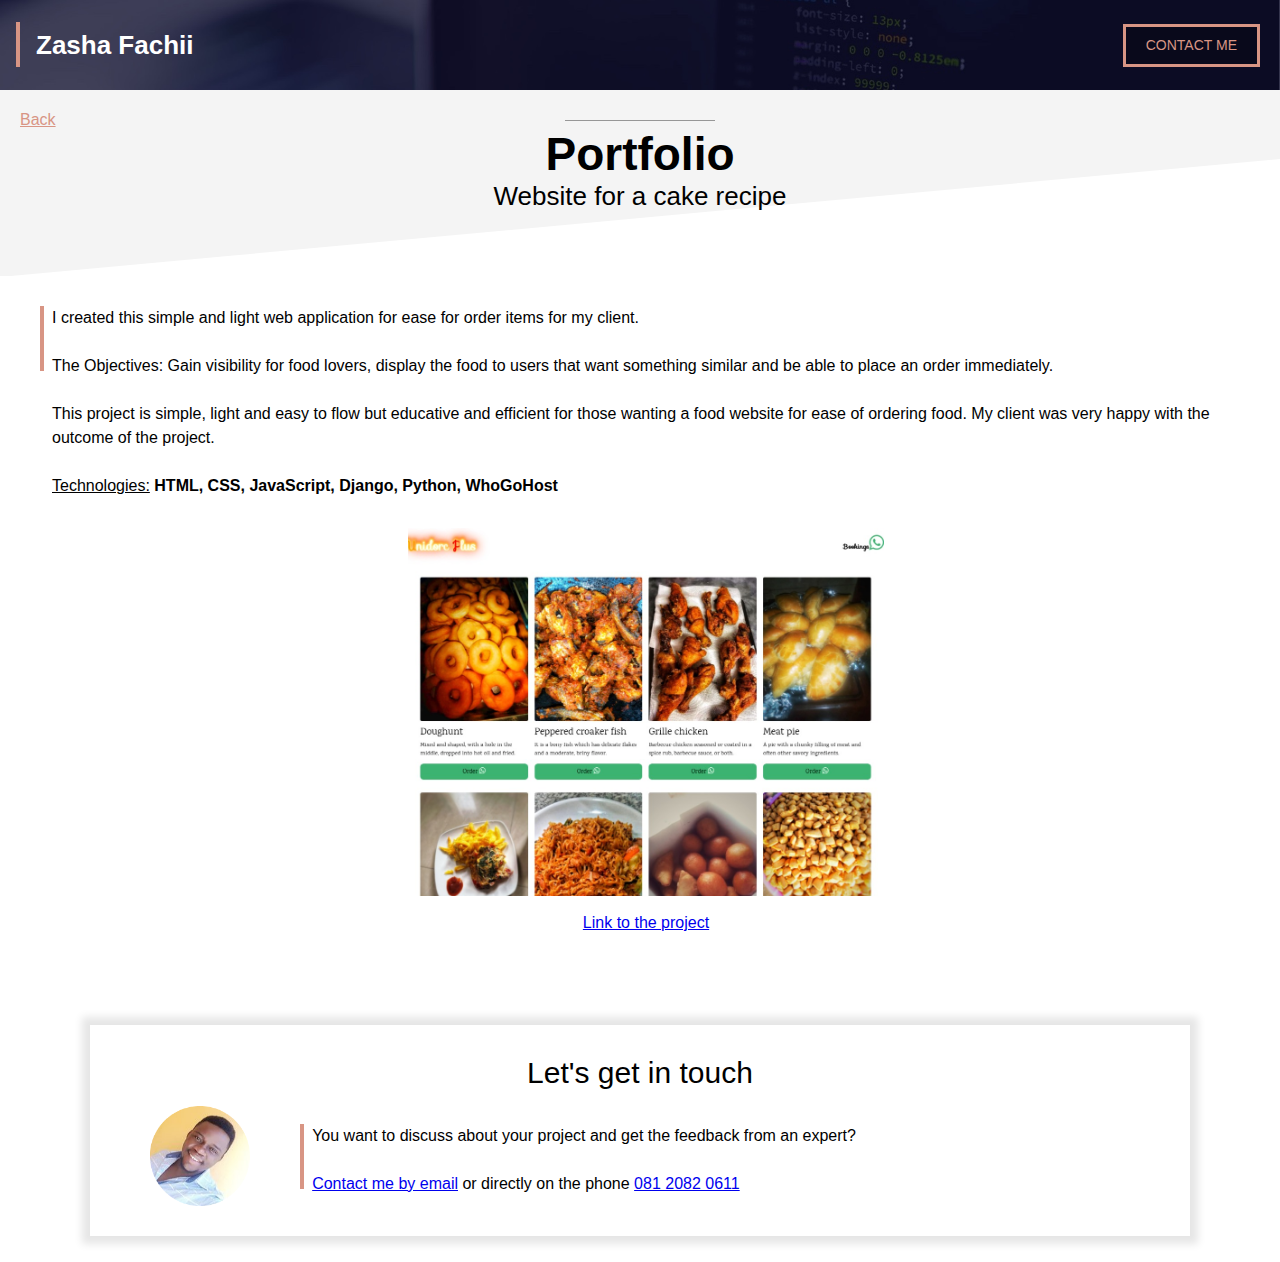
==== cake_portfolio.html @ 6f10feb7 "Add files via upload" ====
<!DOCTYPE html>
<html lang="en">

<head>
    <meta charset="UTF-8">
    <meta http-equiv="X-UA-Compatible" content="IE=edge">
    <meta name="viewport" content="width=device-width, initial-scale=1.0">
    <title>Cake Website</title>
    <link rel="stylesheet" href="style.css">
</head>
<!-- HEADER -->
<div class="portfolio-header">
    <div class="text-with-border-line" style="margin-left: 16px; margin-top: 22px; height: 45px;">
        <p class="portfolio-header-title">
            Zasha Fachii
        </p>
    </div>

    <a class="contact-button contact-button-portfolio" href="mailto:zashafachii@gmail.com?subject=Contact%20me%20on%20the%20project"
    >CONTACT ME</a>
</div>

<!-- GRAY SECTION TITLES -->
<div class="section gray-section-1" style="padding-top: 18px;">
    <a class="portfolio-back" href="index.html">Back</a>
    <div class="separator" style="margin-top: -12px;"></div>
    <h1 class="portfolio">Portfolio</h1>
    <h2 class="portfolio">Website for a cake recipe</h2>
</div>

<!-- CONTENT SECTION -->
<div class="section">
    <div class="text-with-border-line">
        <p>
            I created this simple and light web application for ease for order items for my client.
            <br><br>
            The Objectives: Gain visibility for food lovers, display the food to users that want something similar and be able to place an order immediately.
            <br><br>
            This project is simple, light and easy to flow but educative and efficient for those wanting a food website for ease of ordering food. My client was very happy with the outcome of the project.
            <br><br>
            <u>Technologies:</u> <b> HTML, CSS, JavaScript, Django, Python, WhoGoHost</b>
        </p>
        <div style="text-align: center; margin-top: 30px;">
            <a href="http://uasales.pythonanywhere.com/home/UAsales/static/site/index.html">
                <img class="portfolio" src="Web capture_8-3-2022_83440_unidorc-plus.com.ng.jpeg" alt=""></a>
            <a style="display: block; margin-top:8px;" href="http://unidorc-plus.com.ng/">Link to the project</a>
        </div>
    </div>
</div>

<!-- FRAME -->
 <iframe src="contact-frame.html" scrolling="no"></iframe>

</body>
</html>
---- style.css ----
* {
  box-sizing: border-box;
}

:root {
    --color1: #D89584;
    --color2: #F4F4F4;
  }

  body {
    margin: 0;
    font-family: Arial;
    line-height: 1.5;
  }

  iframe {
    width: 100%;
    border: none;
    height: 290px;
  }

  div.cover {
    background: url(cover_overlay.png) no-repeat center/100% 100%, url(header.jpg) no-repeat center/cover;
    height: 360px;
    position: relative;
  }

  img.cover-profile {
    height: 120px;
    position: relative;
    left: 50%;
    margin-left: -50px;
    margin-top: 50px;
  }

  h1 {
    color: white;
    text-align: center;
    font-size: 42px;
    margin-top: 7px;
    margin-bottom: 0px;
  }

  div.cover p {
    color: lightgray;
    text-align: center;
    font-size: 14px;
    margin-top: 8px;
  }

  div.cover-contact {
    position: absolute;
    top: 20px;
    left: 10px;
    border-left: 4px solid var(--color1);
    padding-left: 10px;
  }

  div.cover-contact a {
    display: block;
    color: white;
    font-size: 14px;
  }

  div.cover-contact a:first-child {
    margin-bottom: 15px;
  }

  a.contact-button {
    color: var(--color1);
    border: 3px solid var(--color1);
    padding: 8px 20px;
    text-decoration: none;
    display: inline-block;
    margin-top: 20px;
    background-color: #00000040;
    font-size: 14px;
  }

  a.contact-button-portfolio {
    position: absolute; 
    right: 20px; 
    top: 4px;
  }

  a.contact-button:hover {
    color: white;
    border: 3px solid white;
  }

  div.section {
    padding-left: 40px;
    padding-right: 40px;
    padding-top: 30px;
    padding-bottom: 30px;
  }

  div.gray-section-1 {
    background: url(triangle2white.svg) no-repeat center bottom -1px/100%;
    background-color: var(--color2);
    padding-bottom: 60px;
  }

  div.gray-section-1 p {
    max-width: 390px;
    text-align: center;
    font-size: 22px;
    color: #656565;
    margin-right: auto;
    margin-left: auto;
  }

  div.gray-section-2 {
    background: url(triangle1white.svg) no-repeat top/100%;
    background-color: var(--color2);
    padding-top: 70px;
  }

  h2 {
    text-align: center;
    margin-top: 0px;
    font-size: 30px;
  }

  div.separator {
    height:1px; 
    width:150px;  
    margin-left: auto;
    margin-right: auto; 
    background-color:#979797;
  }

  img.col-content {
    width: 40%;
  }

  div.col-content {
    width: 60%;
    margin-top: 0px;
    padding-left: 15px;
  }

  .float-right {
    float: right;
  }

  div.text-with-border-line {
    border-left: 4px solid var(--color1);
    padding-left: 8px;
    height: 65px;
    display: inline-block;
  }

  div.text-with-border-line p {
    margin-top: 0px;
  }

  div.vertical-line-bar {
    height: 50px;
    width: 4px;
    margin-right: 8px;
    background-color: var(--color1);
  }

  .col-portfolio {
    width: 47%;
  }

  div.frame {
    margin: 30px 50px;
    padding: 20px 30px;
    background-color: white;
    box-shadow: 0px 0px 8px 8px rgba(0, 0, 0, 0.1);
  }

  div.frame img {
    width: 100px;
  }

  p.frame-title {
    font-size: 30px;
    margin-top: 5px;
    margin-bottom: 8px;
    text-align: center;
  }

  /* PORTFOLIO */
  div.portfolio-header {
    height: 90px;
    background: url(header.jpg) no-repeat center/cover;
    position: relative;
  }

  p.portfolio-header-title {
    font-size: 26px;
    font-weight: bold;
    color: white;
    padding-top: 4px;
    padding-left: 8px;
  }

  h1.portfolio {
    color: black;
    font-size: 46px;
    line-height: 1;
    padding-top: 10px;
    margin-top: 0px;
  }

  h2.portfolio {
    color: black;
    font-size: 26px;
    font-weight: normal;
    margin-bottom: 0;
  }

  a.portfolio-back {
    color: var(--color1);
    margin-left: -20px;

  }
  
  img.portfolio {
    width: 70%;
    max-width: 476px;
  }

  .display-mobile {
    display: none;
  }

  /* RESPONSIVE DESIGN: Mobile */
  @media only screen and (max-width: 767px) {
    img.cover-profile {
      height: 100px;
      margin-top: 75px;
    }

    h1 {
      font-size: 38px;
      margin-top: 6px;
      margin-bottom: 0px;
    }
  
    div.cover p {
      font-size: 13px;
      margin-top: 2px;
    }

    div.section {
      padding-left: 20px;
      padding-right: 20px;
    }

    div.gray-section-1 {
      background: url(triangle2white.svg) no-repeat center bottom -1px/100%;
      background-color: var(--color2);
      padding-bottom: 40px;
    }

    h2 {
      font-size: 28px;
    }

    img.col-content {
      width: 100%;
    }
  
    div.col-content {
      width: 100%;
      margin-top: 18px;
      padding-left: 0px;
    }

    .col-portfolio {
      width: 100%;
      margin-bottom: 20px;
    }

    .float-right {
      float: none;
    }

    div.frame {
      margin: 0px 0px;
      padding: 0px 0px;
      background-color: white;
      box-shadow: none;
    }

    div.frame img {
      width: 70px;
    }

    /* PORTFOLIO MOBILE */
    p.portfolio-header-title {
      font-size: 20px;
      padding-top: 8px;
      padding-left: 6px;
    }

    a.contact-button {
      padding: 7px 15px;
      margin-top: 20px;
      font-size: 12px;
    }
  
    a.contact-button-portfolio { 
      right: 12px; 
      top: 7px;
    }

    a.portfolio-back {
      color: var(--color1);
      margin-left: -5px;
    }

    h1.portfolio {
      font-size: 40px;
    }
  
    h2.portfolio {
      font-size: 22px;
    }

    img.portfolio {
      width: 100%;
    }

    .display-mobile {
      display: block;
    }
  }
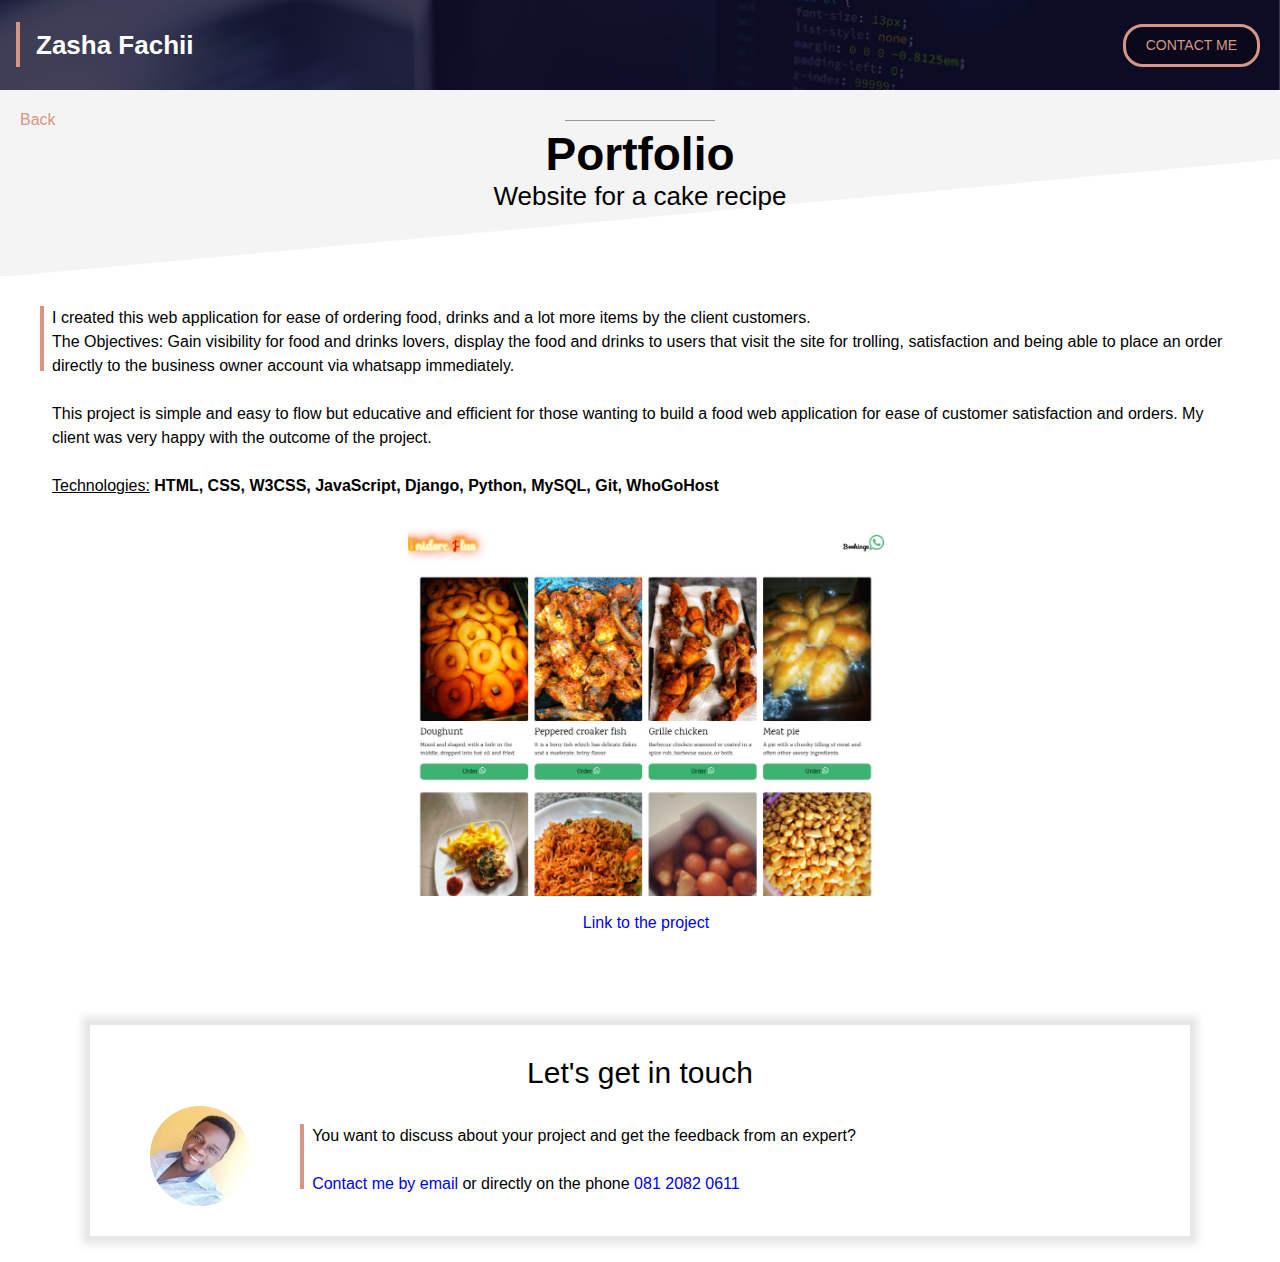
==== commit f570a2ba: "Add files via upload" ====
--- a/cake_portfolio.html
+++ b/cake_portfolio.html
@@ -32,18 +32,18 @@
 <div class="section">
     <div class="text-with-border-line">
         <p>
-            I created this simple and light web application for ease for order items for my client.
+            I created this web application for ease of ordering food, drinks and a lot more items by the client customers.
+            <br>
+            The Objectives: Gain visibility for food and drinks lovers, display the food and drinks to users that visit the site for trolling, satisfaction and being able to place an order directly to the business owner account via whatsapp immediately.
             <br><br>
-            The Objectives: Gain visibility for food lovers, display the food to users that want something similar and be able to place an order immediately.
+            This project is simple and easy to flow but educative and efficient for those wanting to build a food web application for ease of customer satisfaction and orders. My client was very happy with the outcome of the project.
             <br><br>
-            This project is simple, light and easy to flow but educative and efficient for those wanting a food website for ease of ordering food. My client was very happy with the outcome of the project.
-            <br><br>
-            <u>Technologies:</u> <b> HTML, CSS, JavaScript, Django, Python, WhoGoHost</b>
+            <u>Technologies:</u> <b> HTML, CSS, W3CSS, JavaScript, Django, Python, MySQL, Git, WhoGoHost</b>
         </p>
         <div style="text-align: center; margin-top: 30px;">
-            <a href="http://uasales.pythonanywhere.com/home/UAsales/static/site/index.html">
+            <a href="https://unidorc-plus.com.ng/">
                 <img class="portfolio" src="Web capture_8-3-2022_83440_unidorc-plus.com.ng.jpeg" alt=""></a>
-            <a style="display: block; margin-top:8px;" href="http://unidorc-plus.com.ng/">Link to the project</a>
+            <a style="display: block; margin-top:8px;" href="https://unidorc-plus.com.ng/">Link to the project</a>
         </div>
     </div>
 </div>
--- a/style.css
+++ b/style.css
@@ -1,333 +1,882 @@
 * {
-  box-sizing: border-box;
+	box-sizing: border-box;
 }
 
 :root {
-    --color1: #D89584;
-    --color2: #F4F4F4;
-  }
-
-  body {
-    margin: 0;
-    font-family: Arial;
-    line-height: 1.5;
-  }
-
-  iframe {
-    width: 100%;
-    border: none;
-    height: 290px;
-  }
-
-  div.cover {
-    background: url(cover_overlay.png) no-repeat center/100% 100%, url(header.jpg) no-repeat center/cover;
-    height: 360px;
-    position: relative;
-  }
-
-  img.cover-profile {
-    height: 120px;
-    position: relative;
-    left: 50%;
-    margin-left: -50px;
-    margin-top: 50px;
-  }
-
-  h1 {
-    color: white;
-    text-align: center;
-    font-size: 42px;
-    margin-top: 7px;
-    margin-bottom: 0px;
-  }
-
-  div.cover p {
-    color: lightgray;
-    text-align: center;
-    font-size: 14px;
-    margin-top: 8px;
-  }
-
-  div.cover-contact {
-    position: absolute;
-    top: 20px;
-    left: 10px;
-    border-left: 4px solid var(--color1);
-    padding-left: 10px;
-  }
-
-  div.cover-contact a {
-    display: block;
-    color: white;
-    font-size: 14px;
-  }
-
-  div.cover-contact a:first-child {
-    margin-bottom: 15px;
-  }
-
-  a.contact-button {
-    color: var(--color1);
-    border: 3px solid var(--color1);
-    padding: 8px 20px;
-    text-decoration: none;
-    display: inline-block;
-    margin-top: 20px;
-    background-color: #00000040;
-    font-size: 14px;
-  }
-
-  a.contact-button-portfolio {
-    position: absolute; 
-    right: 20px; 
-    top: 4px;
-  }
-
-  a.contact-button:hover {
-    color: white;
-    border: 3px solid white;
-  }
-
-  div.section {
-    padding-left: 40px;
-    padding-right: 40px;
-    padding-top: 30px;
-    padding-bottom: 30px;
-  }
-
-  div.gray-section-1 {
-    background: url(triangle2white.svg) no-repeat center bottom -1px/100%;
-    background-color: var(--color2);
-    padding-bottom: 60px;
-  }
-
-  div.gray-section-1 p {
-    max-width: 390px;
-    text-align: center;
-    font-size: 22px;
-    color: #656565;
-    margin-right: auto;
-    margin-left: auto;
-  }
-
-  div.gray-section-2 {
-    background: url(triangle1white.svg) no-repeat top/100%;
-    background-color: var(--color2);
-    padding-top: 70px;
-  }
-
-  h2 {
-    text-align: center;
-    margin-top: 0px;
-    font-size: 30px;
-  }
-
-  div.separator {
-    height:1px; 
-    width:150px;  
-    margin-left: auto;
-    margin-right: auto; 
-    background-color:#979797;
-  }
-
-  img.col-content {
-    width: 40%;
-  }
-
-  div.col-content {
-    width: 60%;
-    margin-top: 0px;
-    padding-left: 15px;
-  }
-
-  .float-right {
-    float: right;
-  }
-
-  div.text-with-border-line {
-    border-left: 4px solid var(--color1);
-    padding-left: 8px;
-    height: 65px;
-    display: inline-block;
-  }
-
-  div.text-with-border-line p {
-    margin-top: 0px;
-  }
-
-  div.vertical-line-bar {
-    height: 50px;
-    width: 4px;
-    margin-right: 8px;
-    background-color: var(--color1);
-  }
-
-  .col-portfolio {
-    width: 47%;
-  }
-
-  div.frame {
-    margin: 30px 50px;
-    padding: 20px 30px;
-    background-color: white;
-    box-shadow: 0px 0px 8px 8px rgba(0, 0, 0, 0.1);
-  }
-
-  div.frame img {
-    width: 100px;
-  }
-
-  p.frame-title {
-    font-size: 30px;
-    margin-top: 5px;
-    margin-bottom: 8px;
-    text-align: center;
-  }
-
-  /* PORTFOLIO */
-  div.portfolio-header {
-    height: 90px;
-    background: url(header.jpg) no-repeat center/cover;
-    position: relative;
-  }
-
-  p.portfolio-header-title {
-    font-size: 26px;
-    font-weight: bold;
-    color: white;
-    padding-top: 4px;
-    padding-left: 8px;
-  }
-
-  h1.portfolio {
-    color: black;
-    font-size: 46px;
-    line-height: 1;
-    padding-top: 10px;
-    margin-top: 0px;
-  }
-
-  h2.portfolio {
-    color: black;
-    font-size: 26px;
-    font-weight: normal;
-    margin-bottom: 0;
-  }
-
-  a.portfolio-back {
-    color: var(--color1);
-    margin-left: -20px;
-
-  }
-  
-  img.portfolio {
-    width: 70%;
-    max-width: 476px;
-  }
-
-  .display-mobile {
-    display: none;
-  }
-
-  /* RESPONSIVE DESIGN: Mobile */
-  @media only screen and (max-width: 767px) {
-    img.cover-profile {
-      height: 100px;
-      margin-top: 75px;
-    }
-
-    h1 {
-      font-size: 38px;
-      margin-top: 6px;
-      margin-bottom: 0px;
-    }
-  
-    div.cover p {
-      font-size: 13px;
-      margin-top: 2px;
-    }
-
-    div.section {
-      padding-left: 20px;
-      padding-right: 20px;
-    }
-
-    div.gray-section-1 {
-      background: url(triangle2white.svg) no-repeat center bottom -1px/100%;
-      background-color: var(--color2);
-      padding-bottom: 40px;
-    }
-
-    h2 {
-      font-size: 28px;
-    }
-
-    img.col-content {
-      width: 100%;
-    }
-  
-    div.col-content {
-      width: 100%;
-      margin-top: 18px;
-      padding-left: 0px;
-    }
-
-    .col-portfolio {
-      width: 100%;
-      margin-bottom: 20px;
-    }
-
-    .float-right {
-      float: none;
-    }
-
-    div.frame {
-      margin: 0px 0px;
-      padding: 0px 0px;
-      background-color: white;
-      box-shadow: none;
-    }
-
-    div.frame img {
-      width: 70px;
-    }
-
-    /* PORTFOLIO MOBILE */
-    p.portfolio-header-title {
-      font-size: 20px;
-      padding-top: 8px;
-      padding-left: 6px;
-    }
-
-    a.contact-button {
-      padding: 7px 15px;
-      margin-top: 20px;
-      font-size: 12px;
-    }
-  
-    a.contact-button-portfolio { 
-      right: 12px; 
-      top: 7px;
-    }
-
-    a.portfolio-back {
-      color: var(--color1);
-      margin-left: -5px;
-    }
-
-    h1.portfolio {
-      font-size: 40px;
-    }
-  
-    h2.portfolio {
-      font-size: 22px;
-    }
-
-    img.portfolio {
-      width: 100%;
-    }
-
-    .display-mobile {
-      display: block;
-    }
-  }+	--color1: #d89584;
+	--color2: #f4f4f4;
+}
+
+body {
+	margin: 0;
+	font-family: Arial;
+	line-height: 1.5;
+}
+
+iframe {
+	width: 100%;
+	border: none;
+	height: 290px;
+}
+
+div.cover {
+	background: url(cover_overlay.png) no-repeat center/100% 100%,
+		url(header.jpg) no-repeat center/cover;
+	height: 360px;
+	position: relative;
+}
+
+img.cover-profile {
+	height: 120px;
+	position: relative;
+	left: 50%;
+	margin-left: -50px;
+	margin-top: 50px;
+}
+
+h1 {
+	color: white;
+	text-align: center;
+	font-size: 42px;
+	margin-top: 7px;
+	margin-bottom: 0px;
+}
+
+div.cover p {
+	color: lightgray;
+	text-align: center;
+	font-size: 14px;
+	margin-top: 8px;
+}
+
+div.cover-contact {
+	position: absolute;
+	top: 20px;
+	left: 10px;
+	border-left: 4px solid var(--color1);
+	padding-left: 10px;
+}
+
+div.cover-contact a {
+	display: block;
+	color: white;
+	font-size: 14px;
+}
+
+div.cover-contact a:first-child {
+	margin-bottom: 15px;
+}
+
+a.contact-button {
+	color: var(--color1);
+	border: 3px solid var(--color1);
+	padding: 8px 20px;
+	text-decoration: none;
+	display: inline-block;
+	margin-top: 20px;
+	background-color: #00000040;
+	font-size: 14px;
+	border-radius: 20px;
+}
+
+a.contact-button-portfolio {
+	position: absolute;
+	right: 20px;
+	top: 4px;
+}
+
+a.contact-button:hover {
+	color: white;
+	border: 3px solid white;
+}
+
+div.section {
+	padding-left: 40px;
+	padding-right: 40px;
+	padding-top: 30px;
+	padding-bottom: 30px;
+}
+
+div.gray-section-1 {
+	background: url(triangle2white.svg) no-repeat center bottom -1px/100%;
+	background-color: var(--color2);
+	padding-bottom: 60px;
+}
+
+div.gray-section-1 p {
+	max-width: 390px;
+	text-align: center;
+	font-size: 22px;
+	color: #656565;
+	margin-right: auto;
+	margin-left: auto;
+}
+
+div.gray-section-2 {
+	background: url(triangle1white.svg) no-repeat top/100%;
+	background-color: var(--color2);
+	padding-top: 70px;
+}
+
+h2 {
+	text-align: center;
+	margin-top: 0px;
+	font-size: 30px;
+}
+
+div.separator {
+	height: 1px;
+	width: 150px;
+	margin-left: auto;
+	margin-right: auto;
+	background-color: #979797;
+}
+
+img.col-content {
+	width: 40%;
+}
+
+div.col-content {
+	width: 60%;
+	margin-top: 0px;
+	padding-left: 15px;
+}
+
+.float-right {
+	float: right;
+}
+
+div.text-with-border-line {
+	border-left: 4px solid var(--color1);
+	padding-left: 8px;
+	height: 65px;
+	display: inline-block;
+}
+
+div.text-with-border-line p {
+	margin-top: 0px;
+}
+
+div.vertical-line-bar {
+	height: 50px;
+	width: 4px;
+	margin-right: 8px;
+	background-color: var(--color1);
+}
+
+.col-portfolio {
+	width: 47%;
+}
+
+div.frame {
+	margin: 30px 50px;
+	padding: 20px 30px;
+	background-color: white;
+	box-shadow: 0px 0px 8px 8px rgba(0, 0, 0, 0.1);
+}
+
+div.frame img {
+	width: 100px;
+}
+
+p.frame-title {
+	font-size: 30px;
+	margin-top: 5px;
+	margin-bottom: 8px;
+	text-align: center;
+}
+
+/* PORTFOLIO */
+div.portfolio-header {
+	height: 90px;
+	background: url(header.jpg) no-repeat center/cover;
+	position: relative;
+}
+
+p.portfolio-header-title {
+	font-size: 26px;
+	font-weight: bold;
+	color: white;
+	padding-top: 4px;
+	padding-left: 8px;
+}
+
+h1.portfolio {
+	color: black;
+	font-size: 46px;
+	line-height: 1;
+	padding-top: 10px;
+	margin-top: 0px;
+}
+
+h2.portfolio {
+	color: black;
+	font-size: 26px;
+	font-weight: normal;
+	margin-bottom: 0;
+}
+
+a.portfolio-back {
+	color: var(--color1);
+	margin-left: -20px;
+}
+
+img.portfolio {
+	width: 70%;
+	max-width: 476px;
+}
+
+.display-mobile {
+	display: none;
+}
+
+.fa {
+	padding: 3px;
+	font-size: 24px;
+	width: 36px;
+	text-align: center;
+	text-decoration: none;
+	margin: 5px 2px;
+	border-radius: 47%;
+}
+
+.fa:hover {
+	opacity: 0.7;
+}
+
+.fa-linkedin {
+	background: #007bb5;
+	color: white;
+}
+
+.fa-facebook {
+	background: #3b5998;
+	color: white;
+}
+
+.fa-github {
+	background: #2c4762;
+	color: white;
+}
+
+.fa-twitter {
+	background: #55acee;
+	color: white;
+}
+
+svg {
+	font-family: "Russo One", sans-serif;
+	position: absolute;
+	height: auto;
+	margin-left: 22%;
+	top: 507px;
+	right: 356.656px;
+	width: 40%;
+}
+svg text {
+	text-transform: uppercase;
+	animation: stroke 5s infinite alternate;
+	stroke-width: 2;
+	stroke: #365fa0;
+	font-size: 70px;
+}
+@keyframes stroke {
+	0% {
+		fill: rgba(72, 138, 20, 0);
+		stroke: rgba(54, 95, 160, 1);
+		stroke-dashoffset: 25%;
+		stroke-dasharray: 0 50%;
+		stroke-width: 2;
+	}
+	70% {
+		fill: rgba(72, 138, 20, 0);
+		stroke: rgba(54, 95, 160, 1);
+	}
+	80% {
+		fill: rgba(72, 138, 20, 0);
+		stroke: rgba(54, 95, 160, 1);
+		stroke-width: 3;
+	}
+	100% {
+		fill: rgba(72, 138, 204, 1);
+		stroke: rgba(54, 95, 160, 0);
+		stroke-dashoffset: -25%;
+		stroke-dasharray: 50% 0;
+		stroke-width: 0;
+	}
+}
+
+/* RESPONSIVE DESIGN: Mobile */
+@media only screen and (max-width: 767px) {
+	svg {
+		margin-left: 0%;
+		top: 498px;
+		right: 0px;
+		width: 90%;
+	}
+
+	img.cover-profile {
+		height: 100px;
+		margin-top: 75px;
+	}
+
+	h1 {
+		font-size: 38px;
+		margin-top: 6px;
+		margin-bottom: 0px;
+	}
+
+	div.cover p {
+		font-size: 13px;
+		margin-top: 2px;
+	}
+
+	div.section {
+		padding-left: 20px;
+		padding-right: 20px;
+	}
+
+	div.gray-section-1 {
+		background: url(triangle2white.svg) no-repeat center bottom -1px/100%;
+		background-color: var(--color2);
+		padding-bottom: 40px;
+	}
+
+	h2 {
+		font-size: 28px;
+	}
+
+	img.col-content {
+		width: 100%;
+	}
+
+	div.col-content {
+		width: 100%;
+		margin-top: 18px;
+		padding-left: 0px;
+	}
+
+	.col-portfolio {
+		width: 100%;
+		margin-bottom: 20px;
+	}
+
+	.float-right {
+		float: none;
+	}
+
+	div.frame {
+		margin: 0px 0px;
+		padding: 0px 0px;
+		background-color: white;
+		box-shadow: none;
+	}
+
+	div.frame img {
+		width: 70px;
+	}
+
+	/* PORTFOLIO MOBILE */
+	p.portfolio-header-title {
+		font-size: 20px;
+		padding-top: 8px;
+		padding-left: 6px;
+	}
+
+	a.contact-button {
+		padding: 7px 15px;
+		margin-top: 20px;
+		font-size: 12px;
+		border-radius: 20px;
+	}
+
+	a.contact-button-portfolio {
+		right: 12px;
+		top: 7px;
+	}
+
+	a.portfolio-back {
+		color: var(--color1);
+		margin-left: -5px;
+	}
+
+	h1.portfolio {
+		font-size: 40px;
+	}
+
+	h2.portfolio {
+		font-size: 22px;
+	}
+
+	img.portfolio {
+		width: 100%;
+	}
+
+	.display-mobile {
+		display: block;
+	}
+}
+
+/* Welcome Page Animation Spinner */
+@import url("https://fonts.googleapis.com/css?family=Barlow");
+.container {
+	width: 25%;
+	position: relative;
+	overflow: hidden;
+}
+a {
+	text-decoration: none;
+}
+h1.main,
+p.demos {
+	-webkit-animation-delay: 18s;
+	-moz-animation-delay: 18s;
+	-ms-animation-delay: 18s;
+	animation-delay: 18s;
+}
+.sp-container {
+	position: top;
+	top: 0px;
+	left: 0px;
+	/* width: 25%;
+	height: 25%; */
+	z-index: 0;
+	background: -webkit-radial-gradient(
+		rgba(0, 0, 0, 0.1),
+		rgba(0, 0, 0, 0.3) 35%,
+		rgba(0, 0, 0, 0.7)
+	);
+	background: -moz-radial-gradient(
+		rgba(0, 0, 0, 0.1),
+		rgba(0, 0, 0, 0.3) 35%,
+		rgba(0, 0, 0, 0.7)
+	);
+	background: -ms-radial-gradient(
+		rgba(0, 0, 0, 0.1),
+		rgba(0, 0, 0, 0.3) 35%,
+		rgba(0, 0, 0, 0.7)
+	);
+	background: radial-gradient(
+		rgba(0, 0, 0, 0.1),
+		rgba(0, 0, 0, 0.3) 35%,
+		rgba(0, 0, 0, 0.7)
+	);
+}
+.sp-content {
+	position: absolute;
+	width: 100%;
+	height: 100%;
+	left: 0px;
+	top: 0px;
+	z-index: 1000;
+}
+.sp-container h2 {
+	position: absolute;
+	top: 50%;
+	line-height: 100px;
+	height: 90px;
+	margin-top: -50px;
+	font-size: 15px;
+	width: 100%;
+	text-align: center;
+	color: transparent;
+	-webkit-animation: blurFadeInOut 3s ease-in backwards;
+	-moz-animation: blurFadeInOut 3s ease-in backwards;
+	-ms-animation: blurFadeInOut 3s ease-in backwards;
+	animation: blurFadeInOut 3s ease-in backwards;
+}
+.sp-container h2.frame-1 {
+	-webkit-animation-delay: 0s;
+	-moz-animation-delay: 0s;
+	-ms-animation-delay: 0s;
+	animation-delay: 0s;
+}
+.sp-container h2.frame-2 {
+	-webkit-animation-delay: 3s;
+	-moz-animation-delay: 3s;
+	-ms-animation-delay: 3s;
+	animation-delay: 3s;
+}
+.sp-container h2.frame-3 {
+	-webkit-animation-delay: 6s;
+	-moz-animation-delay: 6s;
+	-ms-animation-delay: 6s;
+	animation-delay: 6s;
+}
+.sp-container h2.frame-5 {
+	-webkit-animation: none;
+	-moz-animation: none;
+	-ms-animation: none;
+	animation: none;
+	color: transparent;
+	text-shadow: 0px 0px 1px #fff;
+}
+.sp-container h2.frame-5 span {
+	-webkit-animation: blurFadeIn 3s ease-in 7s backwards;
+	-moz-animation: blurFadeIn 1s ease-in 7s backwards;
+	-ms-animation: blurFadeIn 3s ease-in 7s backwards;
+	animation: blurFadeIn 3s ease-in 7s backwards;
+	color: transparent;
+	text-shadow: 0px 0px 1px #fff;
+}
+.sp-container h2.frame-5 span:nth-child(2) {
+	-webkit-animation-delay: 9s;
+	-moz-animation-delay: 9s;
+	-ms-animation-delay: 9s;
+	animation-delay: 9s;
+}
+.sp-container h2.frame-5 span:nth-child(3) {
+	-webkit-animation-delay: 11s;
+	-moz-animation-delay: 11s;
+	-ms-animation-delay: 11s;
+	animation-delay: 11s;
+}
+.sp-globe {
+	position: absolute;
+	width: 50px;
+	height: 50px;
+	left: 50%;
+	top: 50%;
+	margin: -137px 0 0 -141px;
+	background: transparent url(http://web-sonick.zz.mu/images/sl/globe.png)
+		no-repeat top left;
+	-webkit-animation: fadeInBack 3.6s linear 14s backwards;
+	-moz-animation: fadeInBack 3.6s linear 14s backwards;
+	-ms-animation: fadeInBack 3.6s linear 14s backwards;
+	animation: fadeInBack 3.6s linear 14s backwards;
+	-ms-filter: "progid:DXImageTransform.Microsoft.Alpha(Opacity=30)";
+	filter: alpha(opacity=30);
+	opacity: 0.3;
+	-webkit-transform: scale(5);
+	-moz-transform: scale(5);
+	-o-transform: scale(5);
+	-ms-transform: scale(5);
+	transform: scale(5);
+}
+.sp-circle-link {
+	color: var(--color1);
+	border: 3px solid var(--color1);
+	padding: 8px 20px;
+	text-decoration: none;
+	display: inline-block;
+	margin-top: 303px;
+	background-color: #00000040;
+	font-size: 14px;
+	border-radius: 20px;
+	-webkit-border-radius: 50%;
+	-moz-border-radius: 50%;
+	border-radius: 50%;
+	-webkit-animation: fadeInRotate 1s linear 16s backwards;
+	-moz-animation: fadeInRotate 1s linear 16s backwards;
+	-ms-animation: fadeInRotate 1s linear 16s backwards;
+	animation: fadeInRotate 1s linear 16s backwards;
+	-webkit-transform: scale(1) rotate(0deg);
+	-moz-transform: scale(1) rotate(0deg);
+	-o-transform: scale(1) rotate(0deg);
+	-ms-transform: scale(1) rotate(0deg);
+	transform: scale(1) rotate(0deg);
+}
+.sp-circle-link:hover {
+	background: #85373b;
+	color: #fff;
+}
+/**/
+
+@-webkit-keyframes blurFadeInOut {
+	0% {
+		opacity: 0;
+		text-shadow: 0px 0px 40px #fff;
+		-webkit-transform: scale(1.3);
+	}
+	20%,
+	75% {
+		opacity: 1;
+		text-shadow: 0px 0px 1px #fff;
+		-webkit-transform: scale(1);
+	}
+	100% {
+		opacity: 0;
+		text-shadow: 0px 0px 50px #fff;
+		-webkit-transform: scale(0);
+	}
+}
+@-webkit-keyframes blurFadeIn {
+	0% {
+		opacity: 0;
+		text-shadow: 0px 0px 40px #fff;
+		-webkit-transform: scale(1.3);
+	}
+	50% {
+		opacity: 0.5;
+		text-shadow: 0px 0px 10px #fff;
+		-webkit-transform: scale(1.1);
+	}
+	100% {
+		opacity: 1;
+		text-shadow: 0px 0px 1px #fff;
+		-webkit-transform: scale(1);
+	}
+}
+@-webkit-keyframes fadeInBack {
+	0% {
+		opacity: 0;
+		-webkit-transform: scale(0);
+	}
+	50% {
+		opacity: 0.4;
+		-webkit-transform: scale(2);
+	}
+	100% {
+		opacity: 0.2;
+		-webkit-transform: scale(5);
+	}
+}
+@-webkit-keyframes fadeInRotate {
+	0% {
+		opacity: 0;
+		-webkit-transform: scale(0) rotate(360deg);
+	}
+	100% {
+		opacity: 1;
+		-webkit-transform: scale(1) rotate(0deg);
+	}
+}
+/**/
+
+@-moz-keyframes blurFadeInOut {
+	0% {
+		opacity: 0;
+		text-shadow: 0px 0px 40px #fff;
+		-moz-transform: scale(1.3);
+	}
+	20%,
+	75% {
+		opacity: 1;
+		text-shadow: 0px 0px 1px #fff;
+		-moz-transform: scale(1);
+	}
+	100% {
+		opacity: 0;
+		text-shadow: 0px 0px 50px #fff;
+		-moz-transform: scale(0);
+	}
+}
+@-moz-keyframes blurFadeIn {
+	0% {
+		opacity: 0;
+		text-shadow: 0px 0px 40px #fff;
+		-moz-transform: scale(1.3);
+	}
+	100% {
+		opacity: 1;
+		text-shadow: 0px 0px 1px #fff;
+		-moz-transform: scale(1);
+	}
+}
+@-moz-keyframes fadeInBack {
+	0% {
+		opacity: 0;
+		-moz-transform: scale(0);
+	}
+	50% {
+		opacity: 0.4;
+		-moz-transform: scale(2);
+	}
+	100% {
+		opacity: 0.2;
+		-moz-transform: scale(5);
+	}
+}
+@-moz-keyframes fadeInRotate {
+	0% {
+		opacity: 0;
+		-moz-transform: scale(0) rotate(360deg);
+	}
+	100% {
+		opacity: 1;
+		-moz-transform: scale(1) rotate(0deg);
+	}
+}
+/**/
+
+@keyframes blurFadeInOut {
+	0% {
+		opacity: 0;
+		text-shadow: 0px 0px 40px #fff;
+		transform: scale(1.3);
+	}
+	20%,
+	75% {
+		opacity: 1;
+		text-shadow: 0px 0px 1px #fff;
+		transform: scale(1);
+	}
+	100% {
+		opacity: 0;
+		text-shadow: 0px 0px 50px #fff;
+		transform: scale(0);
+	}
+}
+@keyframes blurFadeIn {
+	0% {
+		opacity: 0;
+		text-shadow: 0px 0px 40px #fff;
+		transform: scale(1.3);
+	}
+	50% {
+		opacity: 0.5;
+		text-shadow: 0px 0px 10px #fff;
+		transform: scale(1.1);
+	}
+	100% {
+		opacity: 1;
+		text-shadow: 0px 0px 1px #fff;
+		transform: scale(1);
+	}
+}
+@keyframes fadeInBack {
+	0% {
+		opacity: 0;
+		transform: scale(0);
+	}
+	50% {
+		opacity: 0.4;
+		transform: scale(2);
+	}
+	100% {
+		opacity: 0.2;
+		transform: scale(5);
+	}
+}
+@keyframes fadeInRotate {
+	0% {
+		opacity: 0;
+		transform: scale(0) rotate(360deg);
+	}
+	100% {
+		opacity: 1;
+		transform: scale(1) rotate(0deg);
+	}
+}
+
+/* Full Page Loading Animation  */
+.animate-container {
+	bottom: 0;
+	left: 0;
+	overflow: hidden;
+	position: fixed;
+	right: 0;
+	top: 0;
+	z-index: 99999;
+	background: #000;
+	transform-origin: 50% 100%;
+	background: radial-gradient(#222, #000);
+	animation: spin 2000ms ease-in-out infinite;
+}
+
+.dot {
+	width: 70px;
+	height: 70px;
+	border-radius: 50%;
+	background-color: #000;
+	position: absolute;
+	top: 0;
+	bottom: 0;
+	left: 0;
+	right: 0;
+	margin: auto;
+}
+
+.dot-3 {
+	background-color: #f74d75;
+	animation: dot-3-move 2s ease infinite, index 6s ease infinite;
+}
+
+.dot-2 {
+	background-color: #10beae;
+	animation: dot-2-move 2s ease infinite, index 6s -4s ease infinite;
+}
+
+.dot-1 {
+	background-color: #ffe386;
+	animation: dot-1-move 2s ease infinite, index 6s -2s ease infinite;
+}
+
+@keyframes dot-3-move {
+	20% {
+		transform: scale(1);
+	}
+	45% {
+		transform: translateY(-18px) scale(0.45);
+	}
+	60% {
+		transform: translateY(-90px) scale(0.45);
+	}
+	80% {
+		transform: translateY(-90px) scale(0.45);
+	}
+	100% {
+		transform: translateY(0px) scale(1);
+	}
+}
+
+@keyframes dot-2-move {
+	20% {
+		transform: scale(1);
+	}
+	45% {
+		transform: translate(-16px, 12px) scale(0.45);
+	}
+	60% {
+		transform: translate(-80px, 60px) scale(0.45);
+	}
+	80% {
+		transform: translate(-80px, 60px) scale(0.45);
+	}
+	100% {
+		transform: translateY(0px) scale(1);
+	}
+}
+
+@keyframes dot-1-move {
+	20% {
+		transform: scale(1);
+	}
+	45% {
+		transform: translate(16px, 12px) scale(0.45);
+	}
+	60% {
+		transform: translate(80px, 60px) scale(0.45);
+	}
+	80% {
+		transform: translate(80px, 60px) scale(0.45);
+	}
+	100% {
+		transform: translateY(0px) scale(1);
+	}
+}
+
+@keyframes rotate-move {
+	55% {
+		transform: translate(-50%, -50%) rotate(0deg);
+	}
+	80% {
+		transform: translate(-50%, -50%) rotate(360deg);
+	}
+	100% {
+		transform: translate(-50%, -50%) rotate(360deg);
+	}
+}
+
+@keyframes index {
+	0%,
+	100% {
+		z-index: 3;
+	}
+	33.3% {
+		z-index: 2;
+	}
+	66.6% {
+		z-index: 1;
+	}
+}
